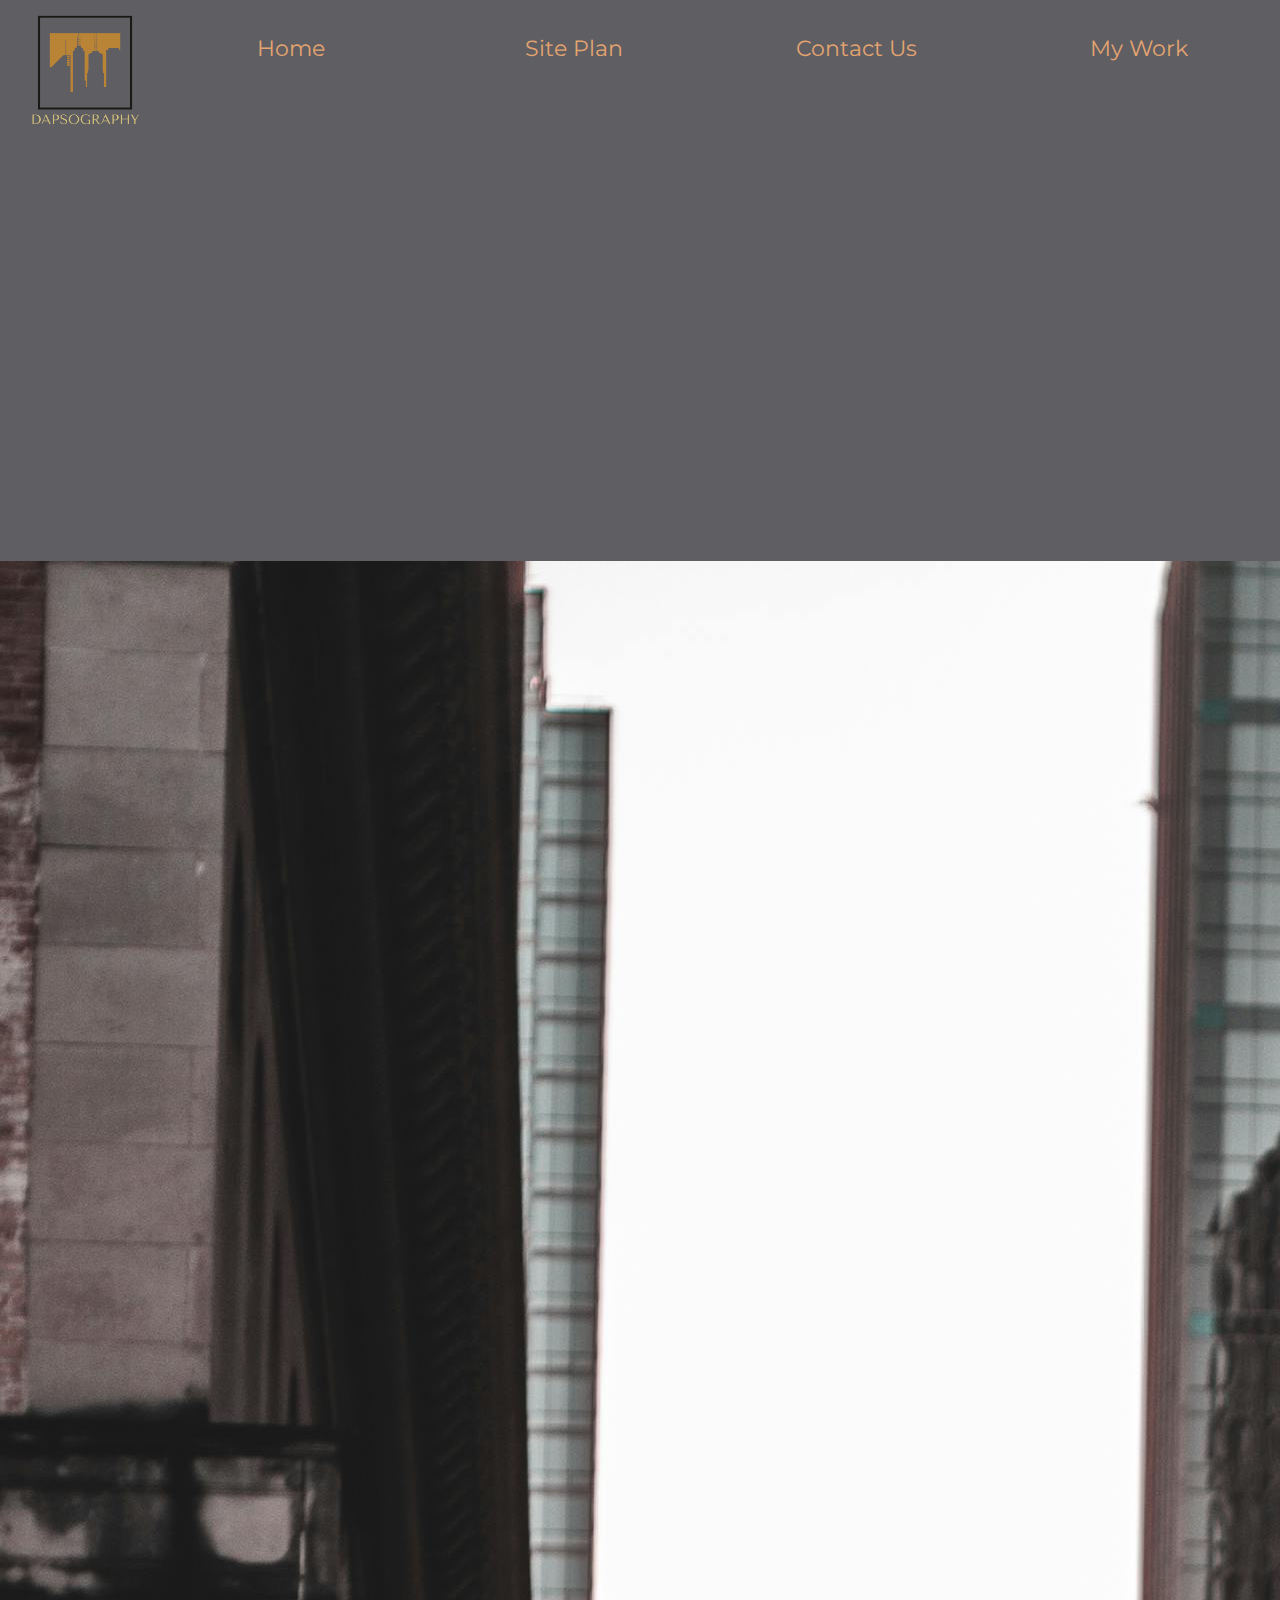
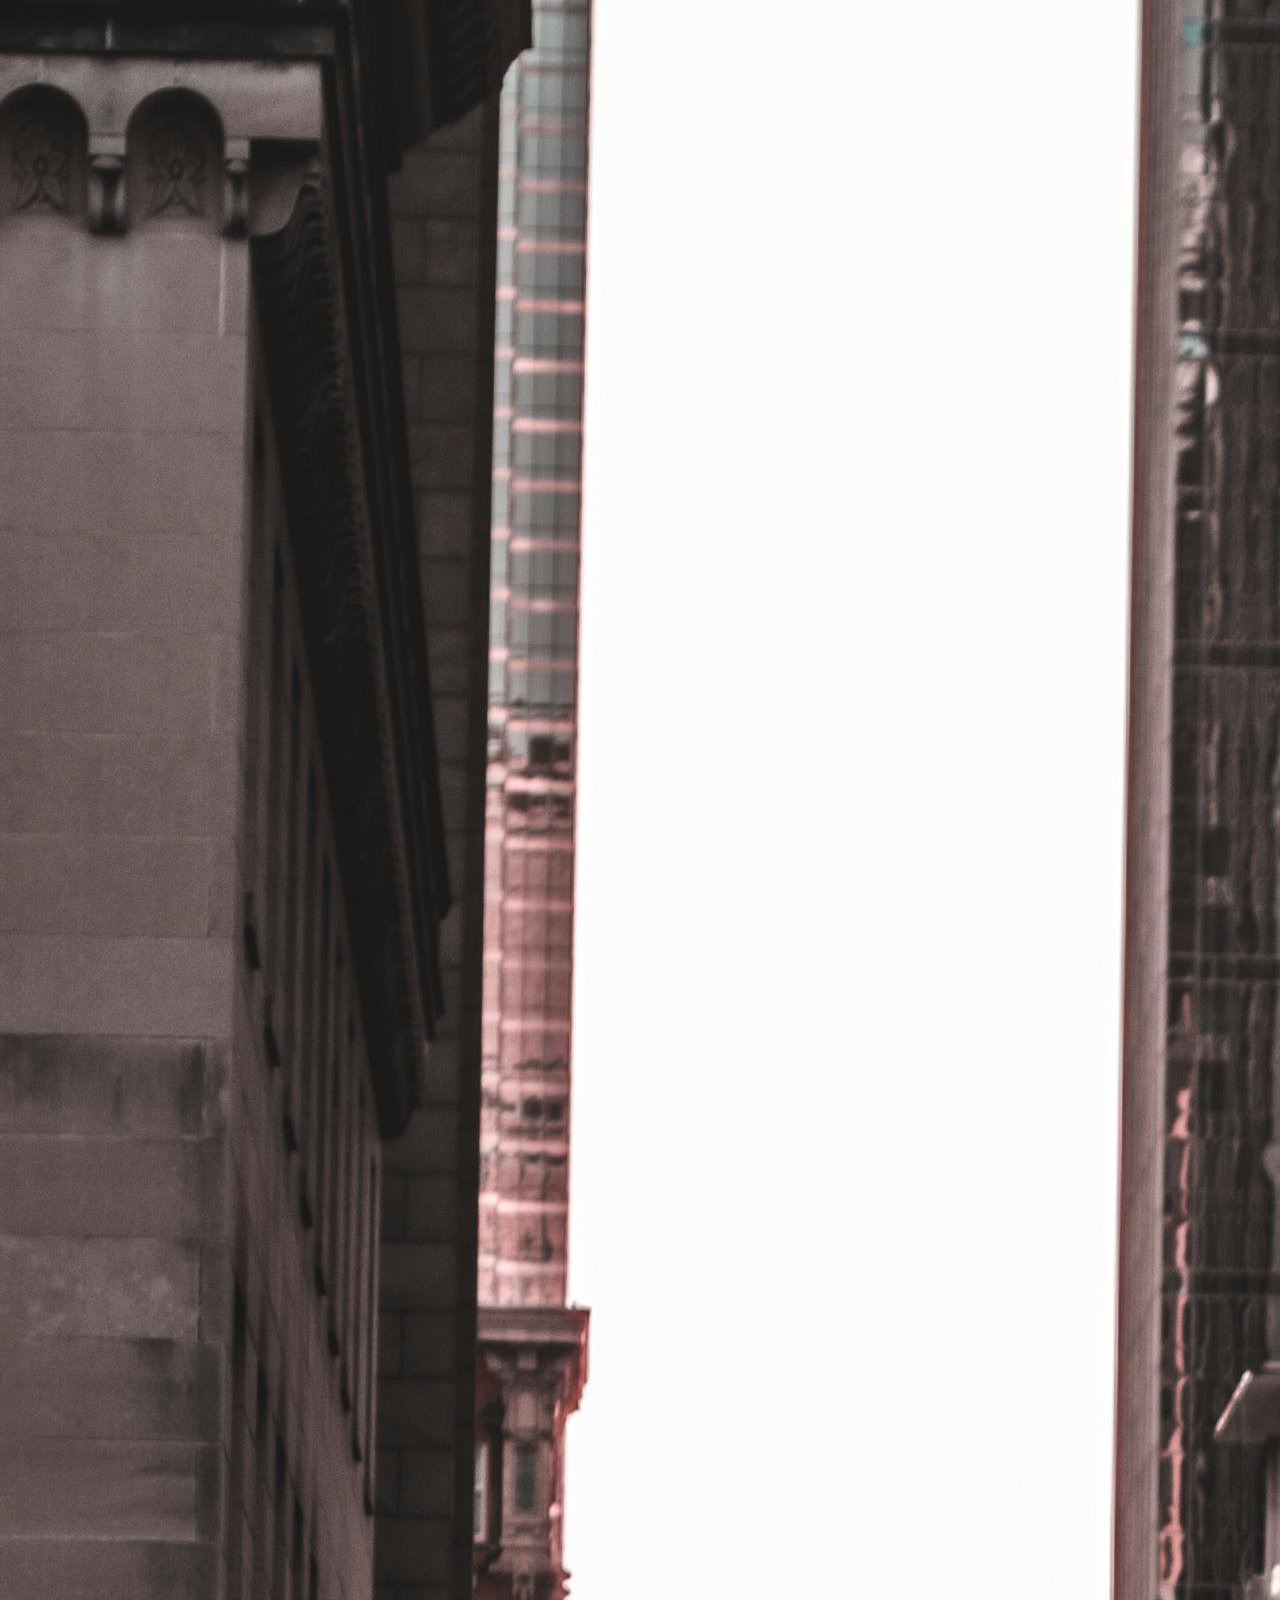
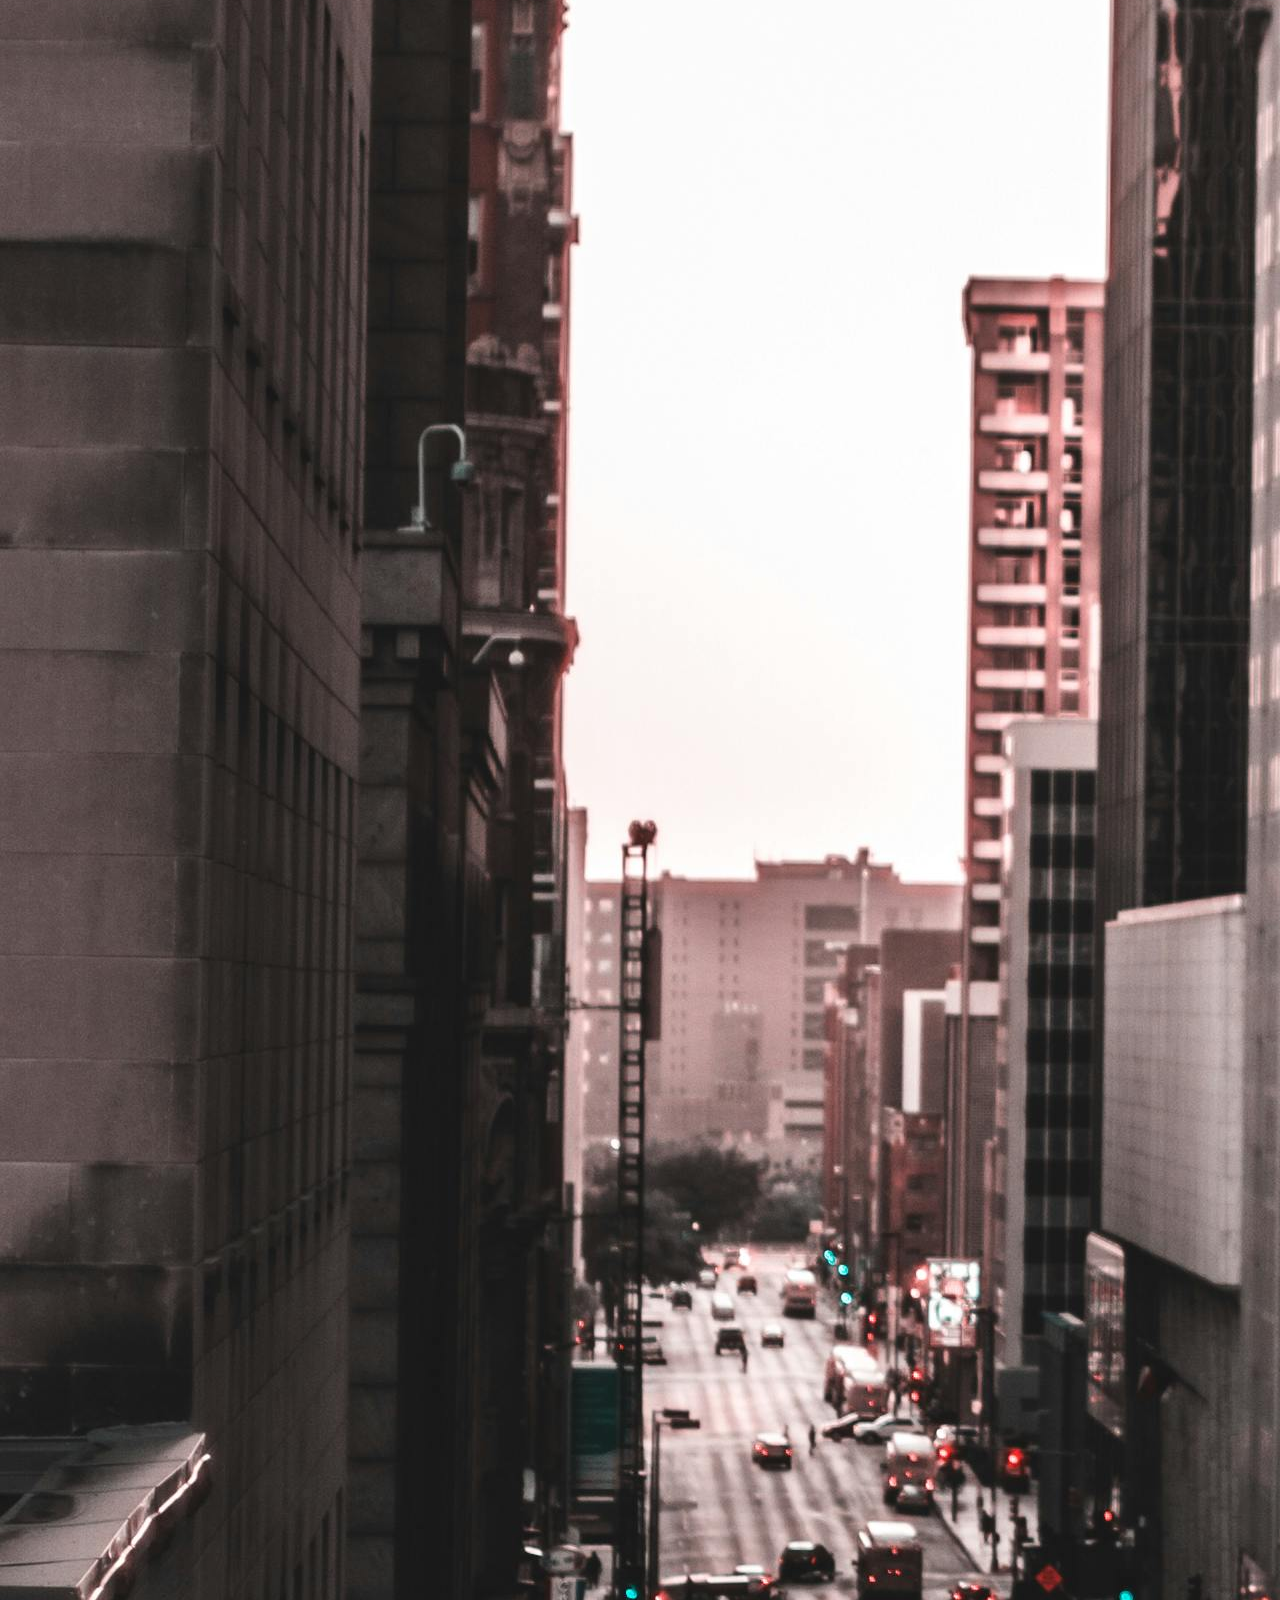
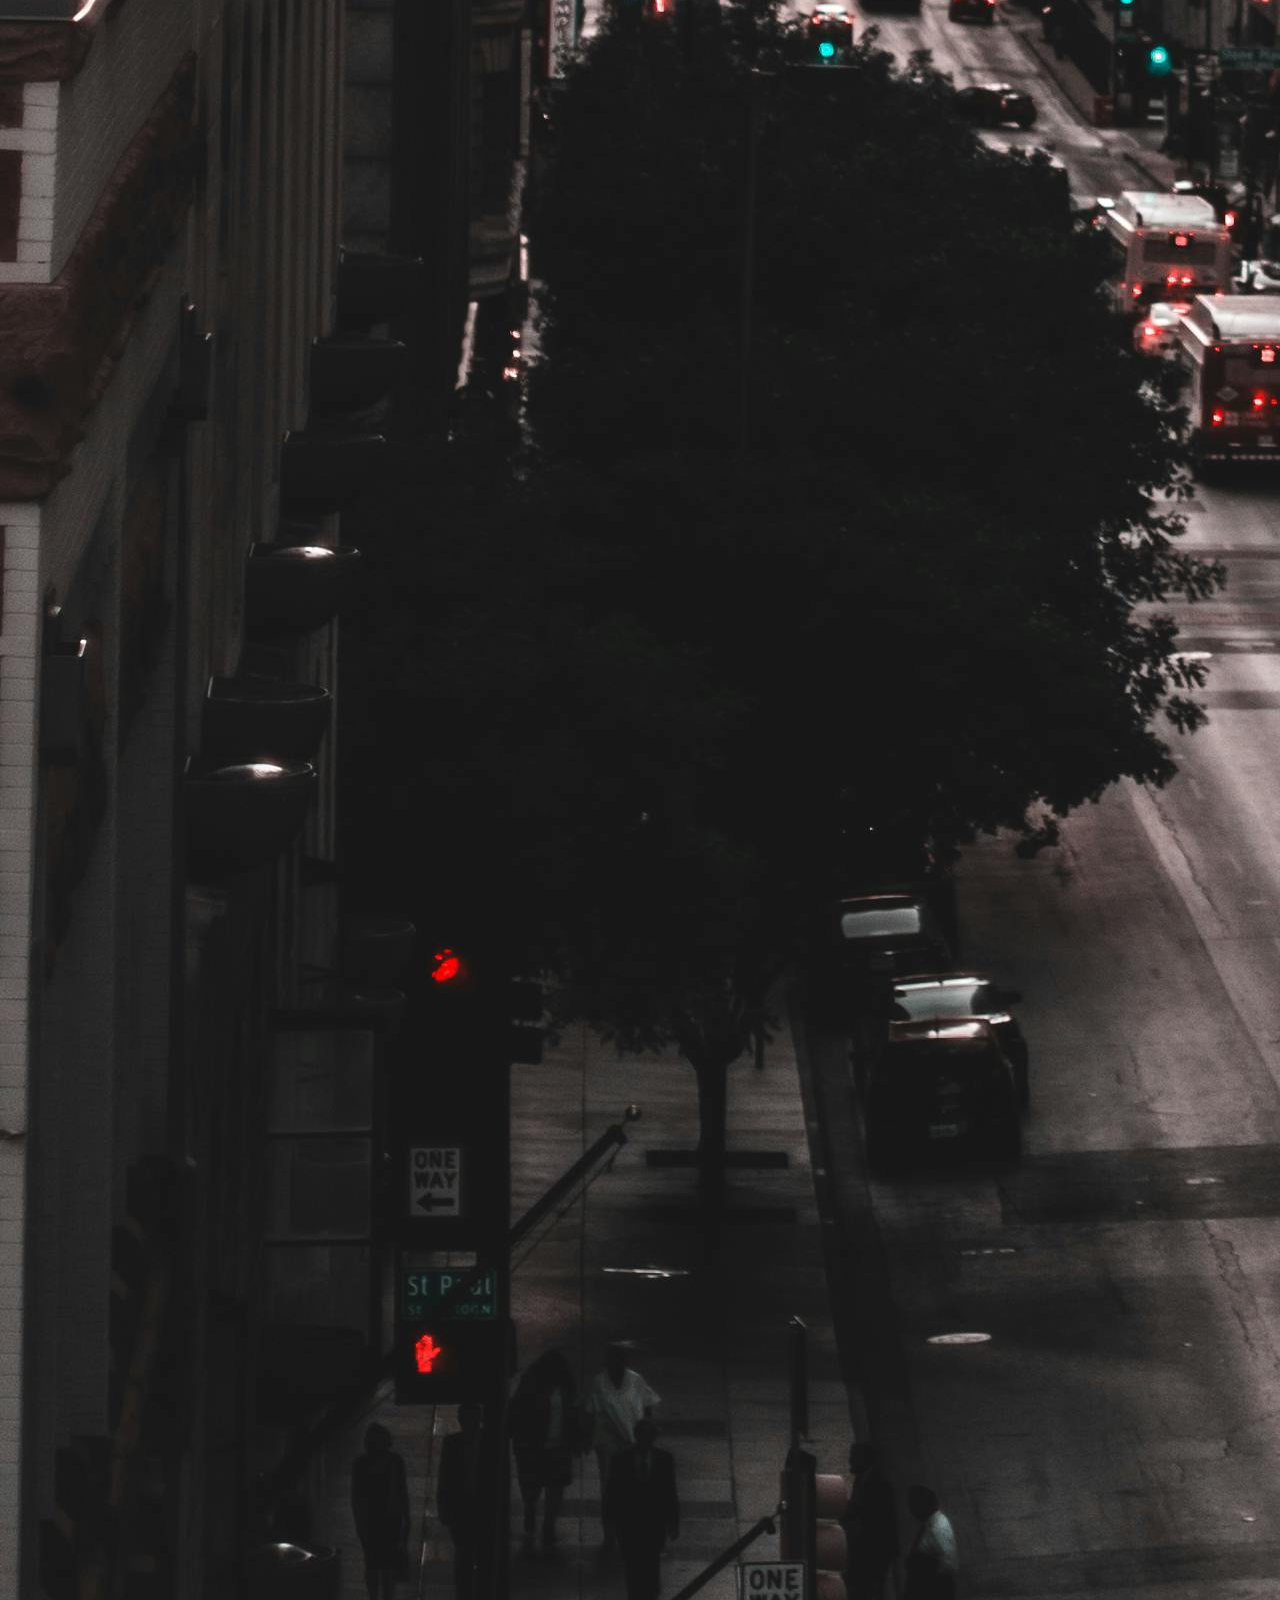
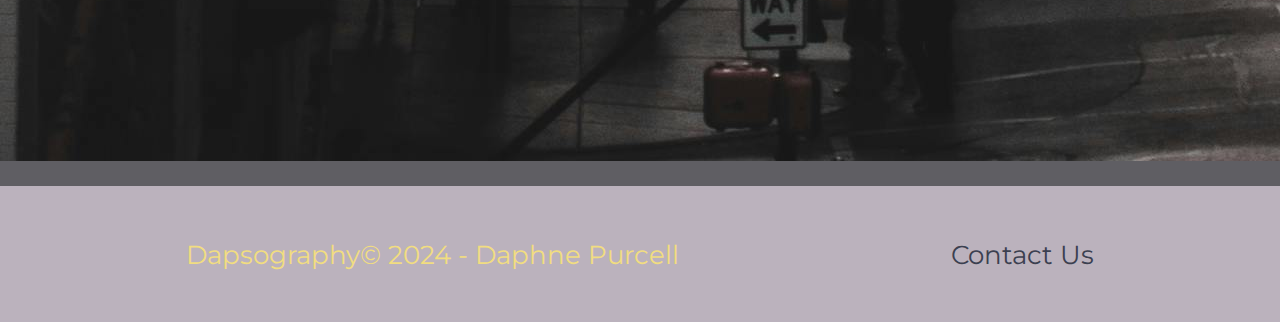
==== dapsography/index.html @ 49d95458 "changed it all" ====
<!DOCTYPE html>
<html lang="en">
<head>
    <meta charset="UTF-8">
    <meta http-equiv="X-UA-Compatible" content="IE=edge">
    <meta name="viewport" content="width=device-width, initial-scale=1.0">
    <meta name="description" content="Welcome to Dapsography">
    <title>Dapsography Home</title>
    <link rel="stylesheet" href="styles/style.css">
</head>
<body>
    <header>
        <a id="logo_link" href="index.html">
            <img class="logo" src="images/logo-transparent-png.png" alt="Dapsography">
        </a>
        <nav>
            <a href="index.html">Home</a>
            <a href="site-plan.html">Site Plan</a>
            <a href="contactus.html">Contact Us</a>
            <a href="mywork.html">My Work</a>
        </nav>
    </header>
    <main>
        <div class="hero-image-wrap" alt="Dallas">
            <div class="hero-text-overlay">
                <div class="inner-wrap">
                    <h2></h2>
                </div>
            </div>
        </div>
        <img id="hero-img" src="images/Dallas.jpg" alt="Dallas buildings">
    </main>

    <footer>
        <p>Dapsography&copy; 2024 - Daphne Purcell</p>
        <p><a href="contactus.html">Contact Us</a></p>
    </footer>
</body>            
</html>
---- dapsography/styles/style.css ----
@import url('https://fonts.googleapis.com/css2?family=Montserrat:ital,wght@0,100..900;1,100..900&display=swap');

body {
    background-color: #5f5e63 ;
    font-family: "Montserrat", arial, sans-serif;
    font-size: 22px;
    margin: 0;
    padding: 0;
}
header {
    display: grid;
    grid-template-columns: 150px auto;
}
.logo {
    width: 100%;
    height: 100%;
}
nav {
    display: flex;
    justify-content: space-around;
}

#logo_link  {
    padding-top: 5px;
    padding-left: 20px;
    justify-self: center;
    align-self: center;
}

.home-title{
    color: #e9c692;
    font-family: "Chakra Petch", arial, sans-serif;
    font-size: 2em;
    margin-top: 10px;
}

#background {
    height: 725px;
    width: 100%;
    background-color: #adb8bd;
    grid-column: 1/11;
    grid-row: 4/9;

}
div.content {
    max-width: 1600px;
    margin: 0 auto;
    text-align: center;
  }
#content {
    max-width: 1600px;
    margin: 0 auto;
    text-align: center;
}
.icon {
    width: 80px;
    padding-top: 10px;
}
h3 {
    margin: 0;
}
h4{
    color: #dfc89e;
}
nav a {
    text-align: center;
    color: #e4a470;
    text-decoration: none;
    padding: 35px;
    width: 50%;
    height: 50%;
}
nav a:hover {
    background-color: #724a2888;
    color: #5db0f3;
}
#hero {
    display: grid;
    grid-template-columns: 1fr 3fr 1fr;
    margin-top: -100px; 
}
#hero-img {
    display: grid;
    grid-template-columns: 1fr 3fr 1fr;
    width: 100%
    margin-top: -100px; 
}
.inner-wrap{
    font-family: "Montserrat";
    font: weight 200px;;
    color: black;
    text-transform: transition 0.3 ease;
    z-index: 1;
}
#hero-msg {
    grid-column: 2/3;
    grid-row: 1/2;
    margin-top: 100px;
}
.hero-image-wrap{
    display: grid;
    grid-template-columns: 1fr 3fr 1fr;
    width: 100%;
    margin-top: -100px; 
}
#hero-msg h1, #hero-msg h4 {
    text-align: center;
}
#hero-msg h4 {
    color: white;
}
#hero-box {
    grid-column: 1/4;
    grid-row: 1/3;
    z-index: -1;
}
.home-grid {
    display: grid;
    grid-template-columns: repeat(10, 1fr)
}
.card-img {
    border: 10px solid #d9c2a3;
    transition: transform .5s;
    box-shadow: 5px 5px 10px #6f7364;
    width: 100%;
}
.button-box {
    text-align: center;
}
main section {
    text-align: center;
}
main section img {
    box-sizing: border-box;
}
.msg {
    background-color: #7fb3e0;
    line-height: 1.5em;
    padding: 35px;
    grid-column: 6/10;
    grid-row: 6/7;
    box-shadow: 5px 5px 10px #6f7364;
}
.msg h2 {
    color: #0A122C;
}
.msg p {
    color: #000000;
    font-size: .8em;
    font-family: "Chakra Petch", arial, sans-serif;
    padding-bottom: 15px;
}

footer{
    background-color: #bbb2bd;
    color: #f1dd81;
    padding: 25px 50px;
    margin-top: 200px;
    display: flex;
    justify-content: space-around;
    align-items: center;
}
footer a {
    color: #3b4050;
    text-decoration: none;
}
footer a:hover {
    color: #db9e58;
}
footer p {
    font-size: 1.2em;
}
footer p a:hover {
    text-decoration: underline;
}
footer .social img {
    padding-top: 15px;
}    
footer {
    margin-top: 25px;
}
.hero-image-wrap {
    position: relative;
    height: 500px;
    background-size: cover;
    background-position: center;
    background-image: url('images/Dallas.jpg');
    margin-bottom: 20px;
    z-index: 0;
}

.hero-text-overlay {
    position: absolute;
    top: 50%;
    left: 50%;
    transform: translate(-50%, -50%);
    text-align: center;
    color: white;
    z-index: 1;
}
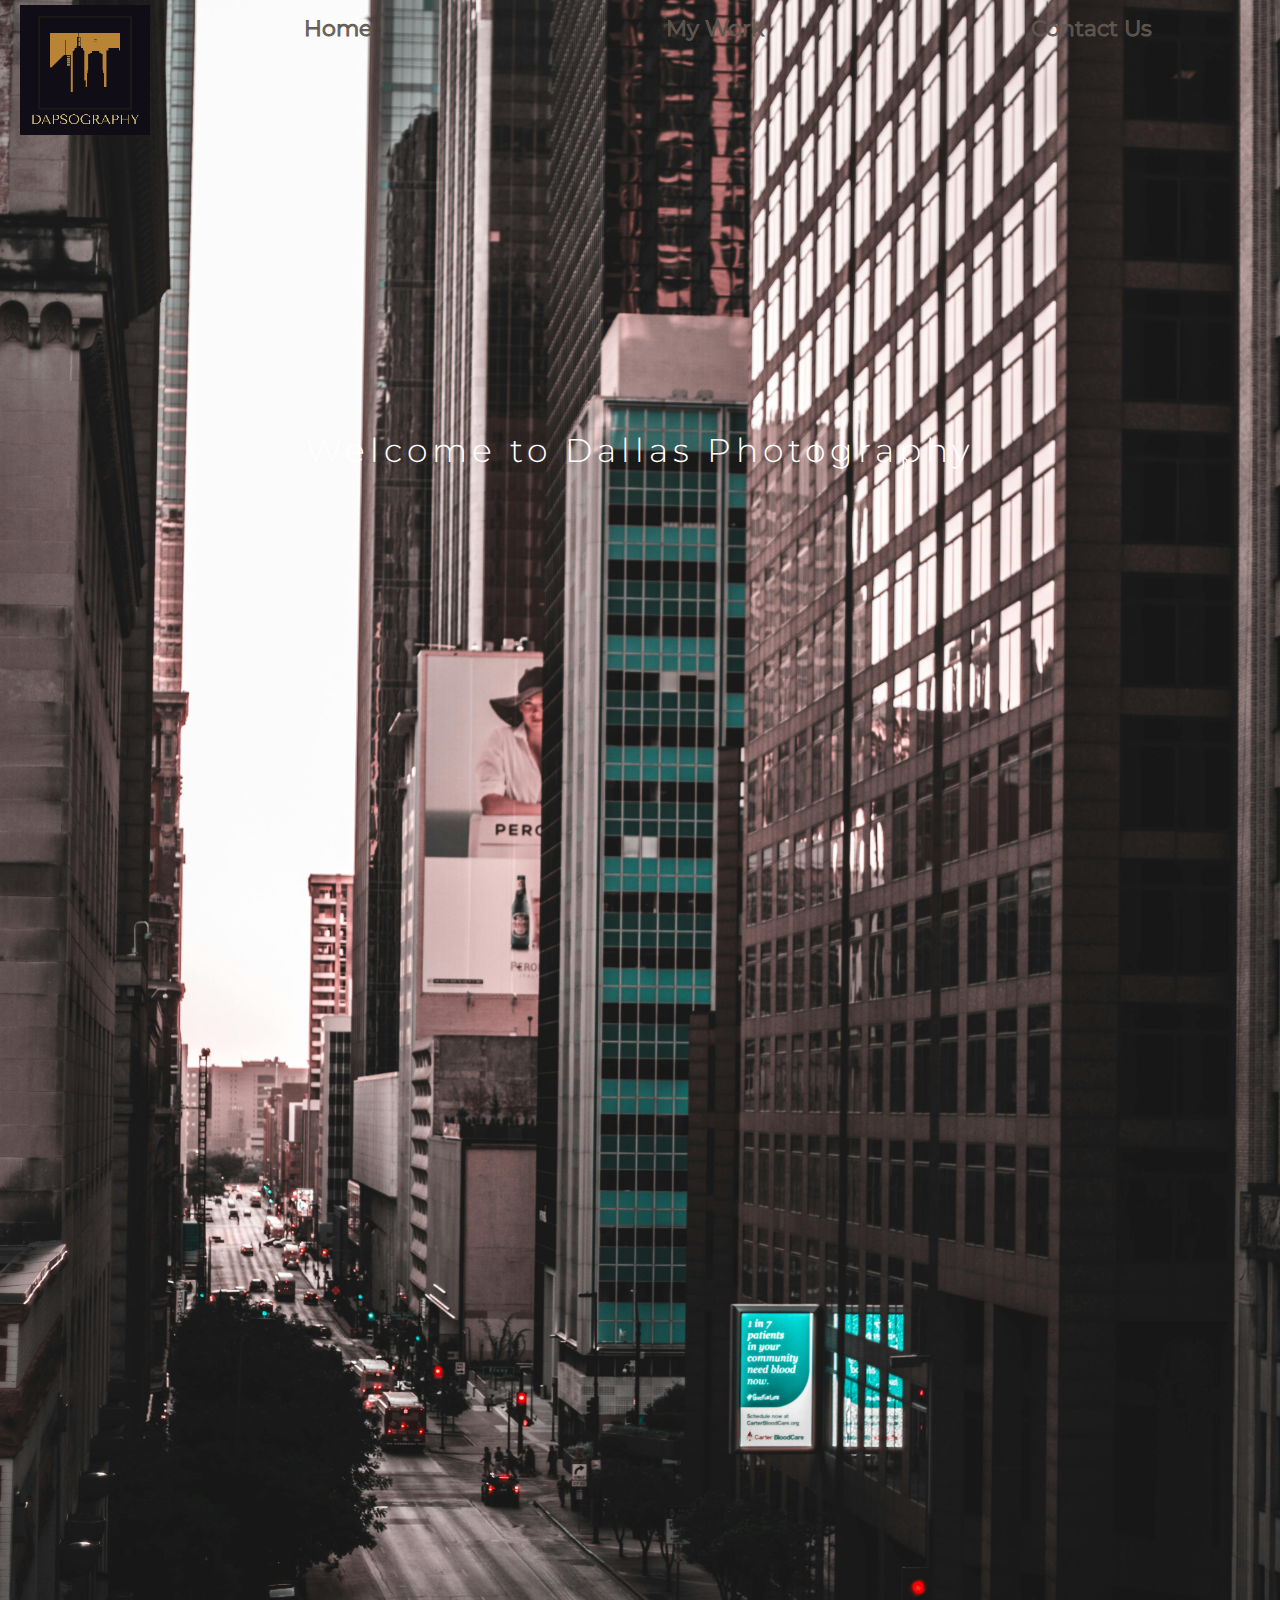
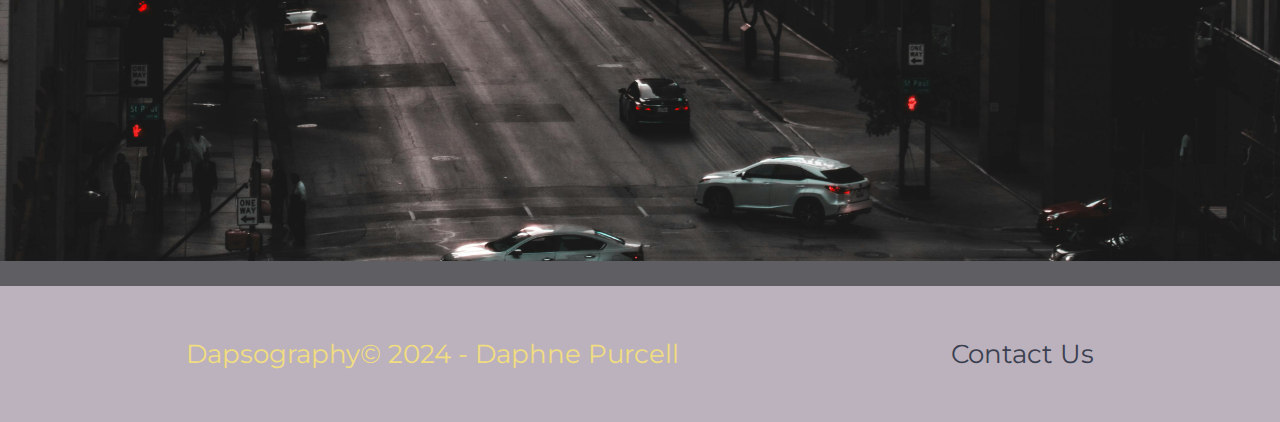
==== commit c3cd387f: "changed homepage" ====
--- a/dapsography/index.html
+++ b/dapsography/index.html
@@ -4,33 +4,33 @@
     <meta charset="UTF-8">
     <meta http-equiv="X-UA-Compatible" content="IE=edge">
     <meta name="viewport" content="width=device-width, initial-scale=1.0">
-    <meta name="description" content="Welcome to Dapsography">
     <title>Dapsography Home</title>
     <link rel="stylesheet" href="styles/style.css">
 </head>
+
 <body>
     <header>
         <a id="logo_link" href="index.html">
-            <img class="logo" src="images/logo-transparent-png.png" alt="Dapsography">
+            <img class="logo" src="images/logo-png.png" alt="Dapsography">
         </a>
         <nav>
             <a href="index.html">Home</a>
-            <a href="site-plan.html">Site Plan</a>
+            <a href="mywork.html">My Work</a>
             <a href="contactus.html">Contact Us</a>
-            <a href="mywork.html">My Work</a>
         </nav>
     </header>
-    <main>
-        <div class="hero-image-wrap" alt="Dallas">
+    <div id="hero">
+        <div id="hero-box">
+            <img id="hero-img" src="images/Dallas.jpg" alt="Dallas buildings">
+        </div>
+        <section id="hero-msg">
             <div class="hero-text-overlay">
                 <div class="inner-wrap">
-                    <h2></h2>
+                    <h2 class="scrollable-text">Welcome to Dallas Photography</h2>
                 </div>
             </div>
-        </div>
-        <img id="hero-img" src="images/Dallas.jpg" alt="Dallas buildings">
-    </main>
-
+        </section>
+    </div>
     <footer>
         <p>Dapsography&copy; 2024 - Daphne Purcell</p>
         <p><a href="contactus.html">Contact Us</a></p>
--- a/dapsography/styles/style.css
+++ b/dapsography/styles/style.css
@@ -16,11 +16,13 @@
     height: 100%;
 }
 nav {
+    z-index: 2;
     display: flex;
     justify-content: space-around;
 }
 
 #logo_link  {
+    z-index: 3;
     padding-top: 5px;
     padding-left: 20px;
     justify-self: center;
@@ -29,7 +31,7 @@
 
 .home-title{
     color: #e9c692;
-    font-family: "Chakra Petch", arial, sans-serif;
+    font-family: "Montserrat", arial, sans-serif;
     font-size: 2em;
     margin-top: 10px;
 }
@@ -38,12 +40,10 @@
     height: 725px;
     width: 100%;
     background-color: #adb8bd;
-    grid-column: 1/11;
-    grid-row: 4/9;
 
 }
 div.content {
-    max-width: 1600px;
+    max-width: 100%;
     margin: 0 auto;
     text-align: center;
   }
@@ -56,6 +56,14 @@
     width: 80px;
     padding-top: 10px;
 }
+h2 {
+    font-family: "Montserrat", arial, sans-serif;
+    font-weight: 300;
+    color: white;
+    justify-self: stretch;
+    letter-spacing: 5px;
+    text-shadow:1px 1px px #2a072cc0;
+}
 h3 {
     margin: 0;
 }
@@ -64,15 +72,19 @@
 }
 nav a {
     text-align: center;
-    color: #e4a470;
     text-decoration: none;
-    padding: 35px;
-    width: 50%;
-    height: 50%;
+    color: #ffffff;
+    padding: 15px;
+    width: 20%;
+    height: 20%;
+    -webkit-text-fill-color: rgba(93, 86, 95, 0.788); 
+    -webkit-text-stroke: 1px rgb(97, 88, 79);
+    z-index: 1;
 }
 nav a:hover {
-    background-color: #724a2888;
-    color: #5db0f3;
+    -webkit-text-stroke: 1px rgba(255, 233, 134, 0.788);
+    color: #5a005e;
+    background-color: #fffbe98e;
 }
 #hero {
     display: grid;
@@ -82,32 +94,37 @@
 #hero-img {
     display: grid;
     grid-template-columns: 1fr 3fr 1fr;
-    width: 100%
+    width: 100%;
     margin-top: -100px; 
 }
-.inner-wrap{
-    font-family: "Montserrat";
-    font: weight 200px;;
-    color: black;
-    text-transform: transition 0.3 ease;
-    z-index: 1;
+.inner-wrap {
+    display: flex;
+    justify-content: center;
+    align-items: center;
+    height: 100%;
 }
 #hero-msg {
     grid-column: 2/3;
     grid-row: 1/2;
     margin-top: 100px;
 }
+.hero-text-overlay {
+    position: absolute;
+    top: 0;
+    left: 0;
+    width: 100%;
+    height: 100%;
+    overflow: auto;
+}
 .hero-image-wrap{
     display: grid;
     grid-template-columns: 1fr 3fr 1fr;
     width: 100%;
     margin-top: -100px; 
 }
-#hero-msg h1, #hero-msg h4 {
-    text-align: center;
-}
-#hero-msg h4 {
-    color: white;
+#hero-msg h2 {
+    text-align: center;
+    -webkit-text-fill-color: white;
 }
 #hero-box {
     grid-column: 1/4;
@@ -117,15 +134,6 @@
 .home-grid {
     display: grid;
     grid-template-columns: repeat(10, 1fr)
-}
-.card-img {
-    border: 10px solid #d9c2a3;
-    transition: transform .5s;
-    box-shadow: 5px 5px 10px #6f7364;
-    width: 100%;
-}
-.button-box {
-    text-align: center;
 }
 main section {
     text-align: center;
@@ -141,16 +149,6 @@
     grid-row: 6/7;
     box-shadow: 5px 5px 10px #6f7364;
 }
-.msg h2 {
-    color: #0A122C;
-}
-.msg p {
-    color: #000000;
-    font-size: .8em;
-    font-family: "Chakra Petch", arial, sans-serif;
-    padding-bottom: 15px;
-}
-
 footer{
     background-color: #bbb2bd;
     color: #f1dd81;
@@ -165,7 +163,7 @@
     text-decoration: none;
 }
 footer a:hover {
-    color: #db9e58;
+    color: #dfd28cb9;
 }
 footer p {
     font-size: 1.2em;
@@ -179,22 +177,31 @@
 footer {
     margin-top: 25px;
 }
-.hero-image-wrap {
-    position: relative;
-    height: 500px;
-    background-size: cover;
-    background-position: center;
-    background-image: url('images/Dallas.jpg');
-    margin-bottom: 20px;
-    z-index: 0;
-}
 
 .hero-text-overlay {
     position: absolute;
+    overflow: scroll;
     top: 50%;
     left: 50%;
     transform: translate(-50%, -50%);
     text-align: center;
     color: white;
     z-index: 1;
-}+}
+.scrollable-text {
+    white-space: nowrap; 
+    overflow: hidden; 
+    animation: fadeInScroll 2s ease-in; /
+}
+
+@keyframes fadeInScroll {
+    0% {
+        opacity: 0;
+    }
+    50% {
+        opacity: 0.5;
+    }
+    100% {
+        opacity: 1;
+    }
+}
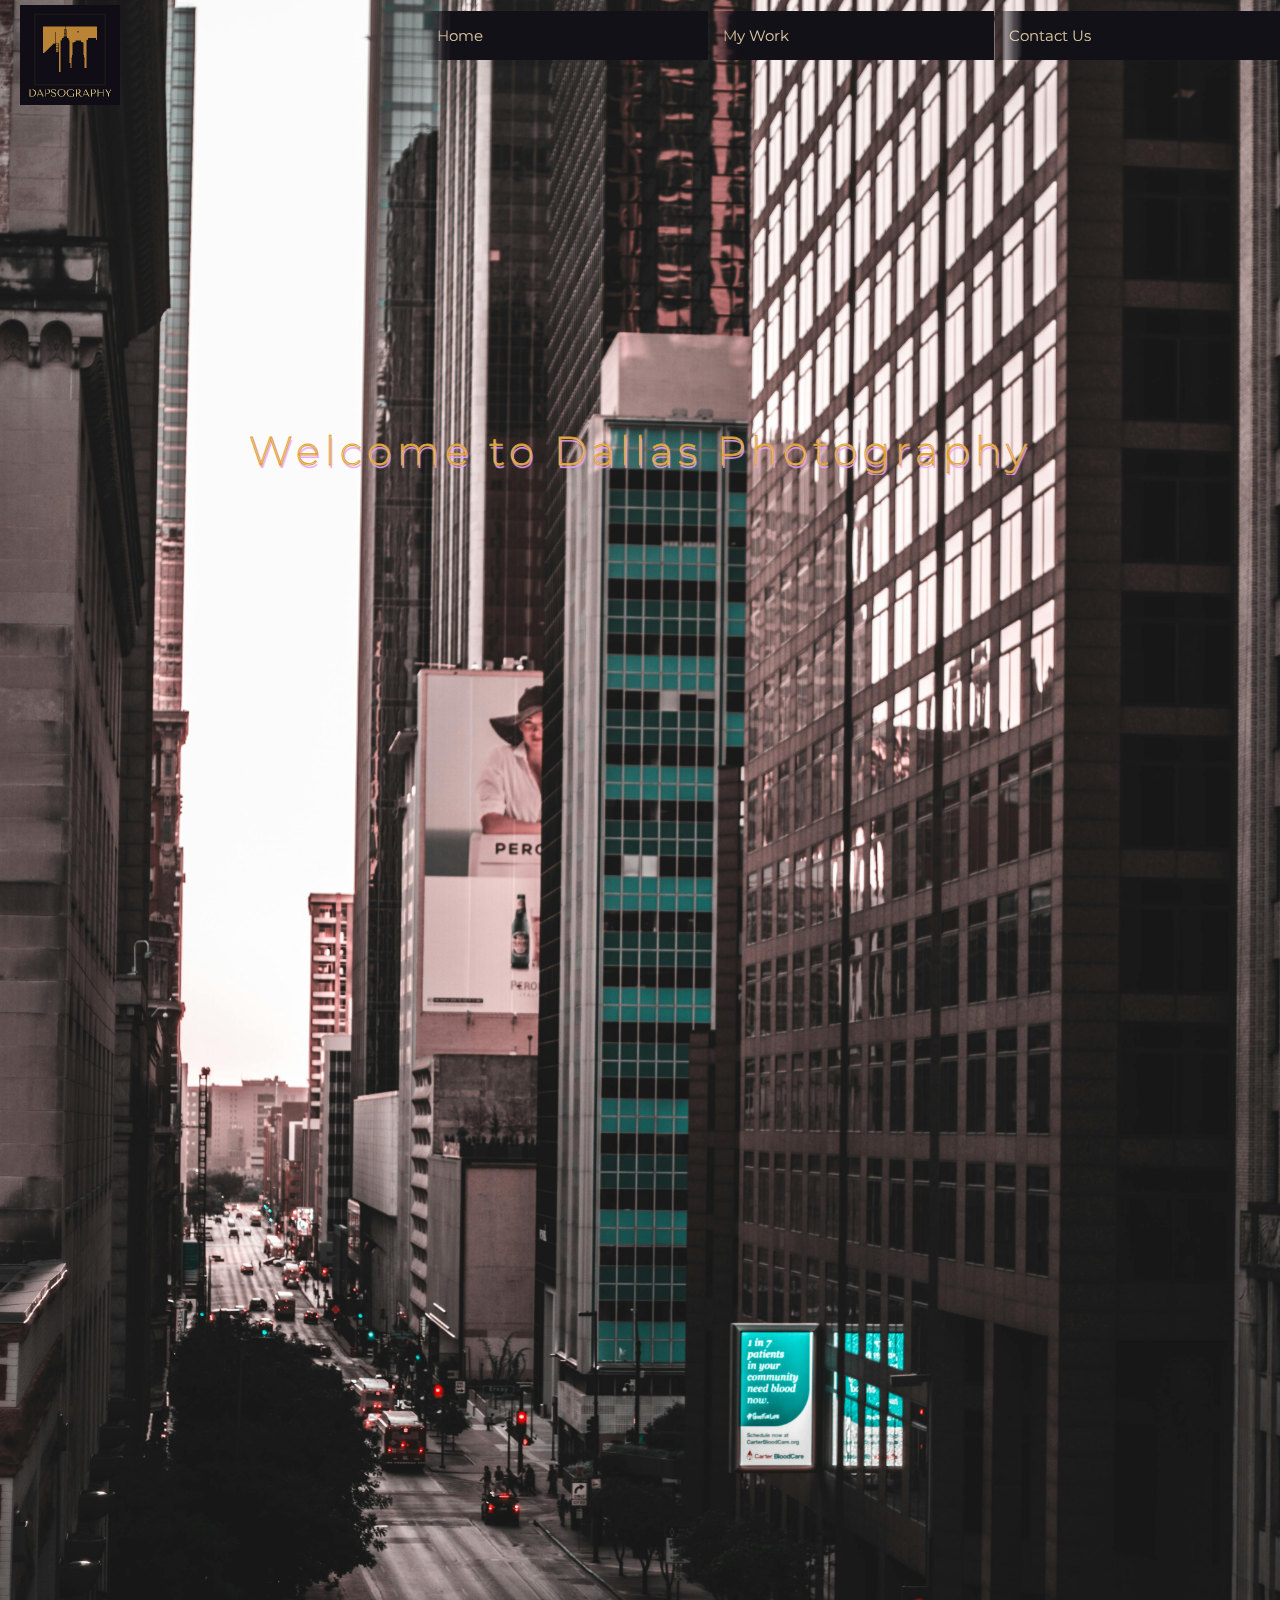
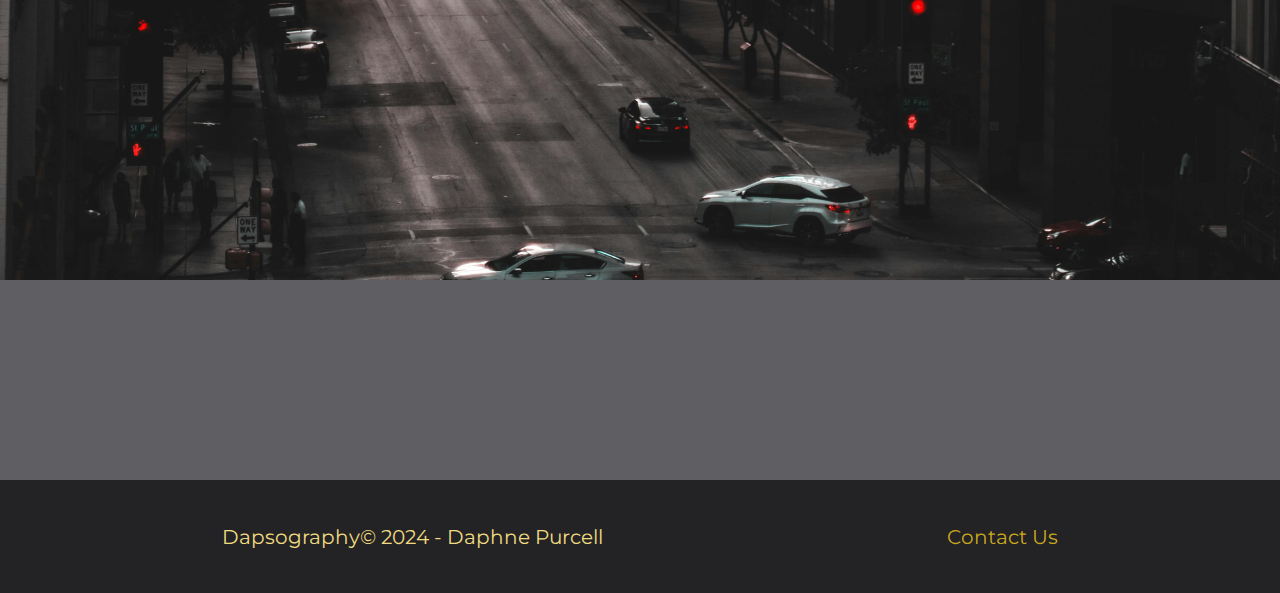
==== commit 3da36a58: "changed style" ====
--- a/dapsography/index.html
+++ b/dapsography/index.html
@@ -7,8 +7,8 @@
     <title>Dapsography Home</title>
     <link rel="stylesheet" href="styles/style.css">
 </head>
-
 <body>
+    <div id="content">
     <header>
         <a id="logo_link" href="index.html">
             <img class="logo" src="images/logo-png.png" alt="Dapsography">
@@ -26,7 +26,7 @@
         <section id="hero-msg">
             <div class="hero-text-overlay">
                 <div class="inner-wrap">
-                    <h2 class="scrollable-text">Welcome to Dallas Photography</h2>
+                    <h3 class="scrollable-text">Welcome to Dallas Photography</h3>
                 </div>
             </div>
         </section>
@@ -35,5 +35,6 @@
         <p>Dapsography&copy; 2024 - Daphne Purcell</p>
         <p><a href="contactus.html">Contact Us</a></p>
     </footer>
-</body>            
+</div>
+</body>  
 </html>--- a/dapsography/styles/style.css
+++ b/dapsography/styles/style.css
@@ -7,95 +7,91 @@
     margin: 0;
     padding: 0;
 }
-header {
-    display: grid;
-    grid-template-columns: 150px auto;
+.header {
+    z-index:0;
+    height: 230px;
+    padding: 20px 0 70px 0;
+    display: flex;
+    justify-content: space-between; /* Align items at the start and end */
+    align-items: center; /* Vertically center items */
+    background-color: #131118;
+    grid-template-columns: 100px auto;
+    text-align: center;
 }
 .logo {
-    width: 100%;
+    width: 100px;
+    padding-top: 5px;
+    padding-right: 20px;
     height: 100%;
 }
-nav {
-    z-index: 2;
-    display: flex;
-    justify-content: space-around;
-}
-
 #logo_link  {
-    z-index: 3;
     padding-top: 5px;
     padding-left: 20px;
     justify-self: center;
     align-self: center;
 }
-
-.home-title{
-    color: #e9c692;
-    font-family: "Montserrat", arial, sans-serif;
-    font-size: 2em;
-    margin-top: 10px;
-}
-
 #background {
     height: 725px;
     width: 100%;
     background-color: #adb8bd;
-
-}
-div.content {
-    max-width: 100%;
-    margin: 0 auto;
-    text-align: center;
-  }
-#content {
-    max-width: 1600px;
-    margin: 0 auto;
-    text-align: center;
-}
-.icon {
-    width: 80px;
-    padding-top: 10px;
-}
-h2 {
+    margin-top: linear-gradient(from top, rgb(0, 0, 0, 1), rgb(0, 0, 0, 0));
+
+}
+h4{
+    color: #dfc89e;
+}
+nav {
+    display: flex;
+    justify-content: flex-end;
+    align-items: center;
+    margin-top: -100px;
+}
+nav a {
+    z-index: 2;
+    text-decoration: none;
+    font-size: 15px;
+    color: #dfcaa5;
+    padding: 15px;
+    width: 20%;
+    height: 20%;
+}
+nav a {
+    background-color: #131118;
+    -webkit-mask-image: linear-gradient(90deg, rgba(0,0,0,0) 0%, rgba(0,0,0,1) 10%);
+    mask-image: linear-gradient(90deg, rgba(0,0,0,0) 0%, rgba(0,0,0,1) 10%);
+}
+h3 {
+    -webkit-text-fill-color: rgba(225, 217, 228, 0.788); 
+    -webkit-text-stroke: 0.9px rgb(228, 159, 30); 
     font-family: "Montserrat", arial, sans-serif;
-    font-weight: 300;
+    font-weight: 250;
     color: white;
     justify-self: stretch;
     letter-spacing: 5px;
-    text-shadow:1px 1px px #2a072cc0;
-}
-h3 {
-    margin: 0;
-}
-h4{
-    color: #dfc89e;
-}
-nav a {
-    text-align: center;
-    text-decoration: none;
-    color: #ffffff;
-    padding: 15px;
-    width: 20%;
-    height: 20%;
-    -webkit-text-fill-color: rgba(93, 86, 95, 0.788); 
-    -webkit-text-stroke: 1px rgb(97, 88, 79);
-    z-index: 1;
+    text-shadow:1px 1px #2a072c3d;
+    font-size: 40px;
+    text-shadow: 2px 2px 2px rgb(131, 99, 40);
+    text-shadow: 1px 3px 1px rgb(231, 163, 245);
 }
 nav a:hover {
-    -webkit-text-stroke: 1px rgba(255, 233, 134, 0.788);
+    -webkit-text-stroke: 1px #3d3b3d;
+    text-shadow: 2px 2px 2px black;
     color: #5a005e;
-    background-color: #fffbe98e;
+    background-color: #f1e8bd8e;
+    transform: scale(1.1)
 }
 #hero {
     display: grid;
     grid-template-columns: 1fr 3fr 1fr;
+}
+#hero-img {
+    display: grid;
+    grid-template-columns: 1fr 3fr 1fr;
+    width: 100%;
+    background: linear-gradient(320deg, rgba(0, 0, 0, 0), rgb(0, 0, 0));
+    z-index: 1;
     margin-top: -100px; 
-}
-#hero-img {
-    display: grid;
-    grid-template-columns: 1fr 3fr 1fr;
-    width: 100%;
-    margin-top: -100px; 
+    
 }
 .inner-wrap {
     display: flex;
@@ -120,38 +116,33 @@
     display: grid;
     grid-template-columns: 1fr 3fr 1fr;
     width: 100%;
-    margin-top: -100px; 
+    background: linear-gradient(320deg, rgba(255, 0, 0, 0.4), rgba(128,0,128,0.4));
+    z-index: 1;
+    margin-top: linear-gradient(from top, rgb(0, 0, 0, 1), rgb(0, 0, 0, 0));
+    margin-bottom: linear-gradient(from bottom, rgba(0, 0, 0, 0), rgb(0, 0, 0))
+    
 }
 #hero-msg h2 {
     text-align: center;
     -webkit-text-fill-color: white;
+    -webkit-text-stroke: 1.5px black; 
+    font-size: 2.5em;
 }
 #hero-box {
     grid-column: 1/4;
     grid-row: 1/3;
     z-index: -1;
 }
-.home-grid {
-    display: grid;
-    grid-template-columns: repeat(10, 1fr)
-}
 main section {
     text-align: center;
 }
 main section img {
     box-sizing: border-box;
-}
-.msg {
-    background-color: #7fb3e0;
-    line-height: 1.5em;
-    padding: 35px;
-    grid-column: 6/10;
-    grid-row: 6/7;
-    box-shadow: 5px 5px 10px #6f7364;
+    
 }
 footer{
-    background-color: #bbb2bd;
-    color: #f1dd81;
+    background-color: #141314cb;
+    color: #f0db81;
     padding: 25px 50px;
     margin-top: 200px;
     display: flex;
@@ -159,24 +150,15 @@
     align-items: center;
 }
 footer a {
-    color: #3b4050;
+    color: #e4c01fde;
     text-decoration: none;
 }
 footer a:hover {
-    color: #dfd28cb9;
+    color: #cc8cdfb9;
 }
 footer p {
-    font-size: 1.2em;
-}
-footer p a:hover {
-    text-decoration: underline;
-}
-footer .social img {
-    padding-top: 15px;
-}    
-footer {
-    margin-top: 25px;
-}
+    font-size: 0.89em;
+} 
 
 .hero-text-overlay {
     position: absolute;
@@ -205,3 +187,66 @@
         opacity: 1;
     }
 }
+.cs-container {
+    width: 100%;
+    max-width: 80rem;
+    margin: auto;
+    display: flex;
+    flex-direction: column;
+    align-items: center;
+  }
+.home-grid {
+    display: grid;
+    grid-template-columns: repeat(10, 1fr);
+    display: block;
+    margin-top:10%;
+    margin-left: auto;
+    margin-right: auto;
+}
+.picture-stuff{
+    flex-direction: row;
+    flex-wrap: wrap;
+    align-content: center;
+}
+.city-img, .card-img, .palm-img{
+    max-width: 39.375rem;
+    margin: 0 0 2rem 0;
+    padding: 0;
+    display: flex;
+    flex-direction: column;
+    gap: 0.75rem;
+    border: 10px solid #d9c2a3;
+    transition: transform .5s;
+    box-shadow: 5px 5px 10px #6f7364;
+    animation: fadeInScroll 2s ease-in; 
+    align-content: center;
+}
+
+
+.cs-content {
+    text-align: center;
+    width: 100%;
+    display: flex;
+    flex-direction: column;
+    align-items: center;
+  }
+  .cs-flex-wrapper {
+    max-width: 37.5rem;
+    display: contents;
+  }
+  .cs-title {
+    font-weight: 150;
+    font-family: "Montserrat", arial, sans-serif;
+    color: white;
+    align-self: center;
+    margin-top: 100px
+  }
+  .cs-wrapper {
+    max-width: 39.5rem;
+  }
+  .cs-text {
+    max-width: 40rem;
+    margin-bottom: 1.5rem;
+    position: relative;
+    z-index: 1;
+  }
